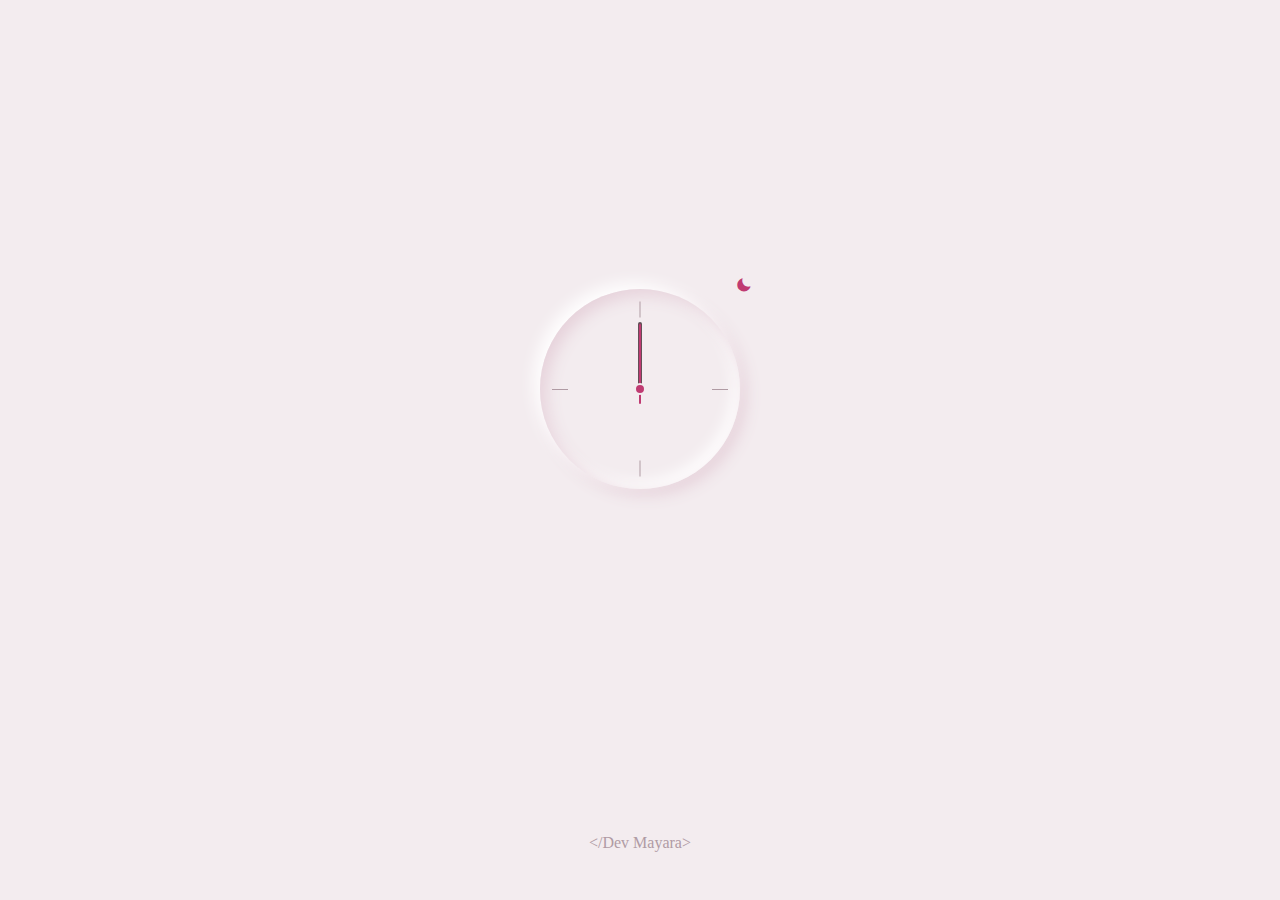
==== projeto/index.html @ a0198c1a "Adicionando pasta "projeto"" ====
<!DOCTYPE html>
<html lang="pt-br">
<head>
    <meta charset="UTF-8">
    <meta http-equiv="X-UA-Compatible" content="IE=edge">
    <meta name="viewport" content="width=device-width, initial-scale=1.0">
    <link rel="stylesheet" href="https://cdn.jsdelivr.net/npm/boxicons@latest/css/boxicons.min.css">
    <link rel="stylesheet" href="style.css">
    <title>Relógio Analógico</title>
</head>
<body>
    <section class="clock container">
        <div class="clock__container grid">
            <div class="clock__content grid">
                <div class="clock__circle">
                    <span class="clock__twelve"></span>
                    <span class="clock__three"></span>
                    <span class="clock__six"></span>
                    <span class="clock__nine"></span>

                    <div class="clock__rounder"></div>
                    <div class="clock__hour" id="clock-hour"></div>
                    <div class="clock__minutes" id="clock-minutes"></div>
                    <div class="clock__seconds" id="clock-seconds"></div>

                    <div class="clock__theme">
                        <i class="bx bxs-moon" id="theme-button"></i>
                    </div>
                </div>

                <div>
                    <div class="clock__text">
                        <div class="clock__text-hour" id="text-hour"></div>
                        <div class="clock__text-minutes" id="text-minutes"></div>
                        <div class="clock__text-seconds" id="text-seconds"></div>
                    </div>

                    <div class="clock__date">
                        <span id="date-day"></span>
                        <span id="date-month"></span>
                        <span id="date-year"></span>
                    </div>
                </div>
            </div>
            <a href="https://github.com/devmayara" target="_blank" class="clock__logo"> &lt/Dev Mayara&gt </a>
        </div>
    </section>
    
    <script src="main.js"></script>
</body>
</html>
---- projeto/style.css ----
@import url('https://fonts.googleapis.com/css2?family=Poppins:wght@400;500&display=swap');

:root {
    --hue-color: 335; /*Blue 240 - Green 154 - Orange 25 - Pink 335*/

    --first-color: hsl(var(--hue-color), 53%, 49%);
    --title-color: hsl(var(--hue-color), 53%, 15%); 
    --text-color: hsl(var(--hue-color), 12%, 35%);
    --text-color-light: hsl(var(--hue-color), 12%, 65%);
    --white-color: #FFF;
    --body-color: hsl(var(--hue-color), 24%, 94%);

    --body-font: 'Poppins', sans-serif;
    --biggest-font-size: 3rem;
    --small-font-size: .813rem;
    --smaller-font-size: .75rem;
    --tiny-font-size: .625rem;

    --font-medium: 500;

    --mb-0-25: .25rem;
    --mb-1: 1rem;
    --mb-1-5: 1.5rem;
    --mb-2-5: 2.5rem;

    --z-normal: 1;
    --z-tooltip: 10;
}

@media screen and (min-width: 968px){
    :root {
        --biggest-font-size: 3.5rem;
        --small-font-size: .875rem;
        --smaller-font-size: .813rem;
        --tiny-font-size: .75rem;
    }
}

body.dark-theme {
    --title-color: hsl(var(--hue-color), 12%, 95%); 
    --text-color: hsl(var(--hue-color), 12%, 75%);
    --body-color: hsl(var(--hue-color), 10%, 16%);
}

.clock__theme {
    position: absolute;
    top: -1rem;
    right: -1rem;
    display: flex;
    padding: .25rem;
    box-shadow: inset -1px -1px 1px hsla(var(--hue-color), 0%, 100%, 1),
                inset 1px 1px 1p hsla(var(--hue-color), 30%, 86%, 1);
    color: var(--first-color);
    cursor: pointer;
}

.dark-theme .clock__circle {
    box-shadow: 6px 6px 16px hsla(var(--hue-color), 8%, 12%, 1),
                -6px -6px 16px hsla(var(--hue-color), 8%, 20%, 1),
                inset -6px -6px 16px hsla(var(--hue-color), 8%, 20%, 1),
                inset 6px 6px 12px hsla(var(--hue-color), 8%, 12%, 1);
}

*{
    box-sizing: border-box;
    padding: 0;
    margin: 0;
}

body {
    margin: 0;
    font-family: var(--body-fonte);
    background-color: var(--body-color);
    color: var(--text-color);
}

a {
    text-decoration: none;
}

.container {
    max-width: 968px;
    margin-left: var(--mb-1);
    margin-right: var(--mb-1);
}

.grid {
    display: grid;
}

.clock__container {
    height: 100vh;
    grid-template-rows: 1fr max-content;
}

.clock__circle {
    position: relative;
    width: 200px;
    height: 200px;
    box-shadow: -6px -6px 16px var(--white-color),
                6px 6px 16px hsla(var(--hue-color), 30%, 86%, 1),
                inset 6px 6px 16px hsla(var(--hue-color), 30%, 86%, 1),
                inset -6px -6px 16px var(--white-color);
    border-radius: 50%;           
    justify-self: center;
    display: flex;
    justify-content: center;
    align-items: center;
}

.clock__content {
    align-self: center;
    row-gap: 3.5rem;
}

.clock__twelve,
.clock__three,
.clock__six,
.clock__nine{
    position: absolute;
    width: 1rem;
    height: 1px;
    background-color: var(--text-color-light);
}

.clock__twelve,
.clock__six {
    transform: translateX(-50%) rotate(90deg);
}

.clock__twelve {
    top: 1.25rem;
    left: 50%;
}

.clock__three {
    top: 50%;
    right: .75rem;
}

.clock__six {
    bottom: 1.25rem;
    left: 50%;
}

.clock__nine {
    left: .75rem;
    top: 50%;
}

.clock__rounder {
    width: .75rem;
    height: .75rem;
    background-color: var(--first-color);
    border-radius: 50%;
    border: 2px solid var(--body-color);
    z-index: var(--z-tooltip);
}

.clock__hour,
.clock__minutes,
.clock__seconds {
    position: absolute;
    display: flex;
    justify-content: center;
}

.clock__hour {
    width: 105px;
    height: 105px;
}

.clock__hour::before {
    content: '';
    position: absolute;
    background-color: var(--text-color);
    width: .25rem;
    height: 3rem;
    border-radius: var(--z-normal);
    z-index: var(--z-normal);
}

.clock__minutes {
    width: 136px;
    height: 135px;
}

.clock__minutes::before {
    content: '';
    position: absolute;
    background-color: var(--text-color);
    width: .25rem;
    height: 4rem;
    border-radius: .75rem;
    z-index: var(--z-normal);
}

.clock__seconds {
    width: 130px;
    height: 130px;
}

.clock__seconds::before {
    content: '';
    position: absolute;
    background-color: var(--first-color);
    width: .125em;
    height: 5rem;
    border-radius: .75rem;
    z-index: var(--z-normal);
}

.clock__logo {
    width: max-content;
    justify-self: center;
    margin-bottom: var(--mb-2-5);
    font-style: var(--small-font-size);
    font-weight: var(--font-medium);
    color: var(--text-color-light);
    transition: .3s;
}

.clock__logo:hover {
    color: var(--first-color);
}

.clock__text {
    display: flex;
    justify-content: center;
}

.clock__text-hour,
.clock__text-minutes,
.clock__text-seconds {
    font-size: var(--biggest-font-size);
    font-weight: var(--font-medium);
    color: var(--title-color);
}

.clock__date {
    text-align: center;
    font-size: var(--small-font-size);
    font-weight: var(--font-medium);
}

@media screen and (min-width: 968px){
    .container{
        margin-left: auto;
        margin-right: auto;
    }

    .clock__logo {
        margin-bottom: 3rem;
    }
}
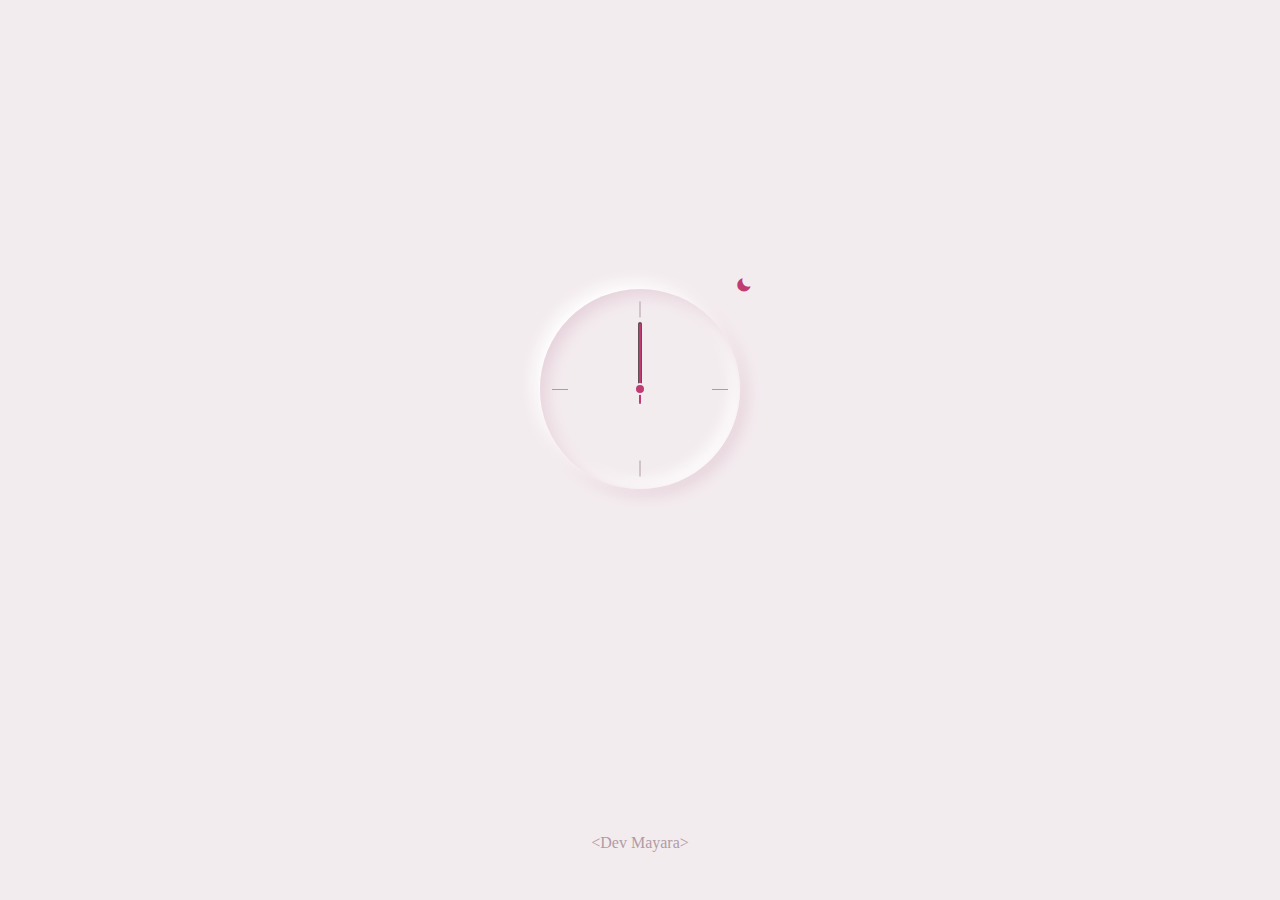
==== commit edefef1b: "Update index.html" ====
--- a/projeto/index.html
+++ b/projeto/index.html
@@ -42,10 +42,10 @@
                     </div>
                 </div>
             </div>
-            <a href="https://github.com/devmayara" target="_blank" class="clock__logo"> &lt/Dev Mayara&gt </a>
+            <a href="https://github.com/devmayara" target="_blank" class="clock__logo"> &ltDev Mayara&gt </a>
         </div>
     </section>
     
     <script src="main.js"></script>
 </body>
-</html>+</html>
